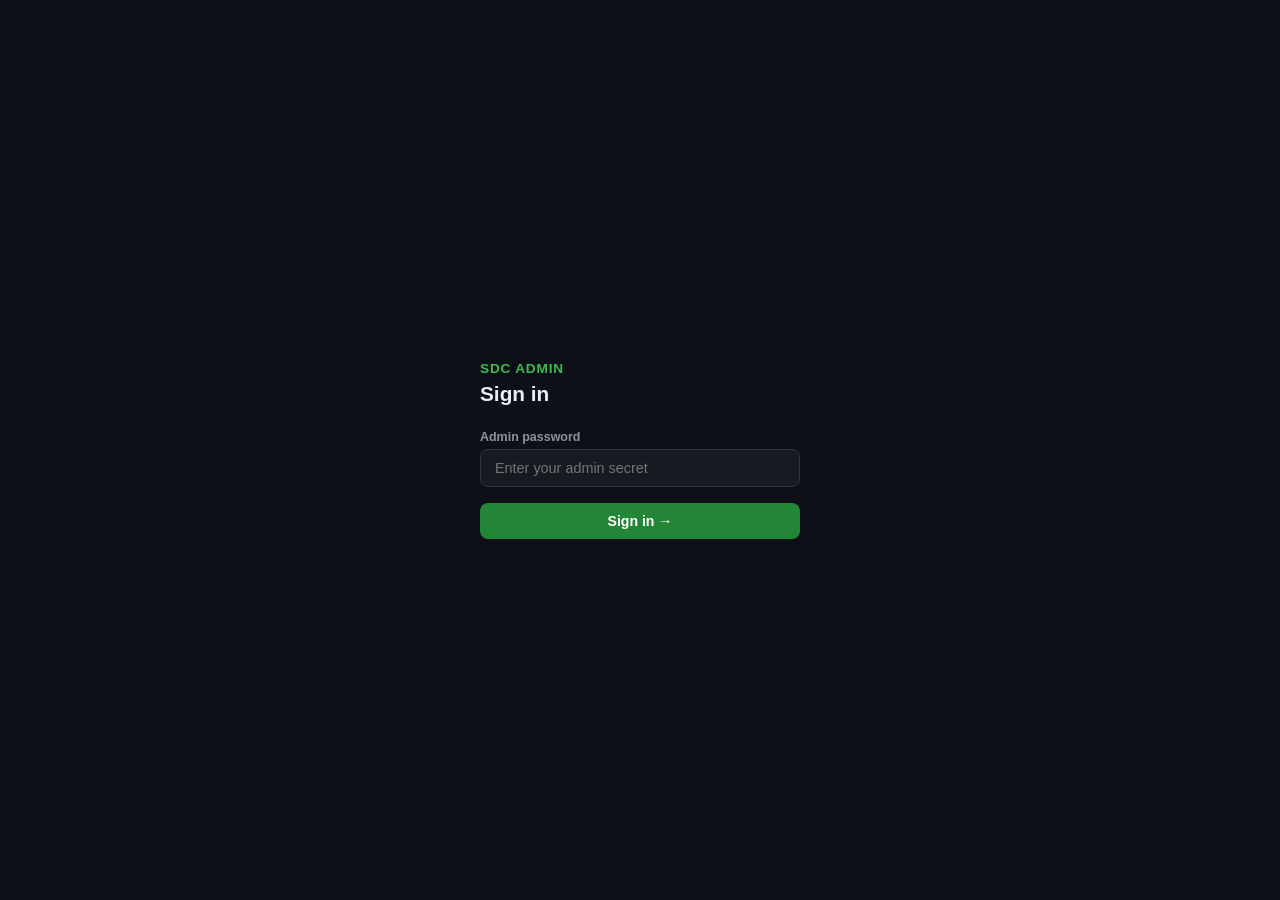
==== index.html @ acd92b66 "Initial admin app" ====
<!DOCTYPE html>
<html lang="en">
<head>
  <meta charset="UTF-8">
  <meta name="viewport" content="width=device-width, initial-scale=1.0">
  <title>SDC Admin</title>
</head>
<body>
<script>
  // Root just redirects to appointments
  if (!sessionStorage.getItem('sdc_admin_secret')) {
    location.href = './login.html';
  } else {
    location.href = './appointments.html';
  }
</script>
</body>
</html>
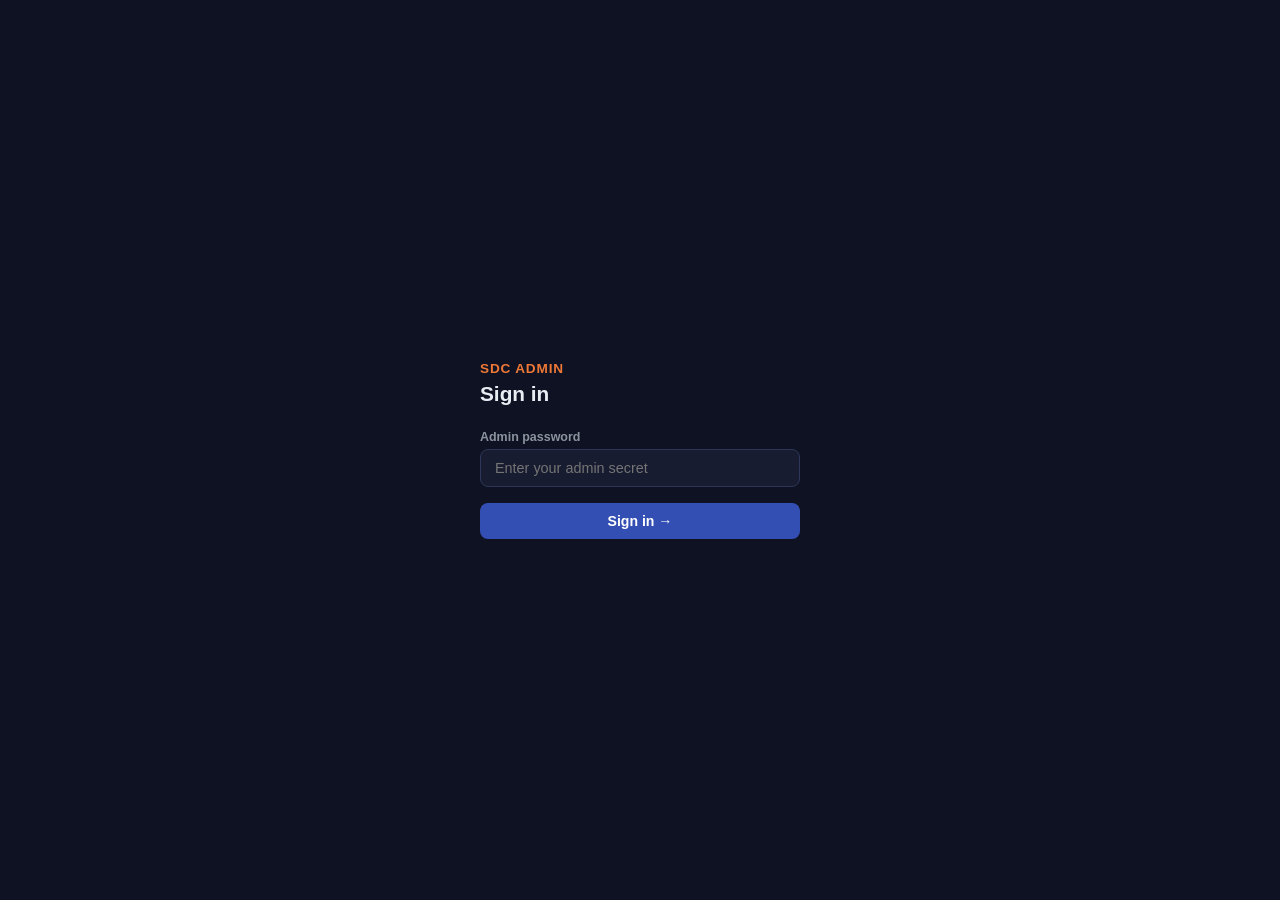
==== commit 88c63a89: "Mobile header fix, SDC brand colors, iOS PWA zoom fix - Appointments: search box moves to its own fu" ====
--- a/index.html
+++ b/index.html
@@ -2,13 +2,13 @@
 <html lang="en">
 <head>
   <meta charset="UTF-8">
-  <meta name="viewport" content="width=device-width, initial-scale=1.0">
+  <meta name="viewport" content="width=device-width, initial-scale=1.0, maximum-scale=1.0, viewport-fit=cover">
   <title>SDC Admin</title>
 </head>
 <body>
 <script>
   // Root just redirects to appointments
-  if (!sessionStorage.getItem('sdc_admin_secret')) {
+  if (!localStorage.getItem('sdc_admin_secret')) {
     location.href = './login.html';
   } else {
     location.href = './appointments.html';
